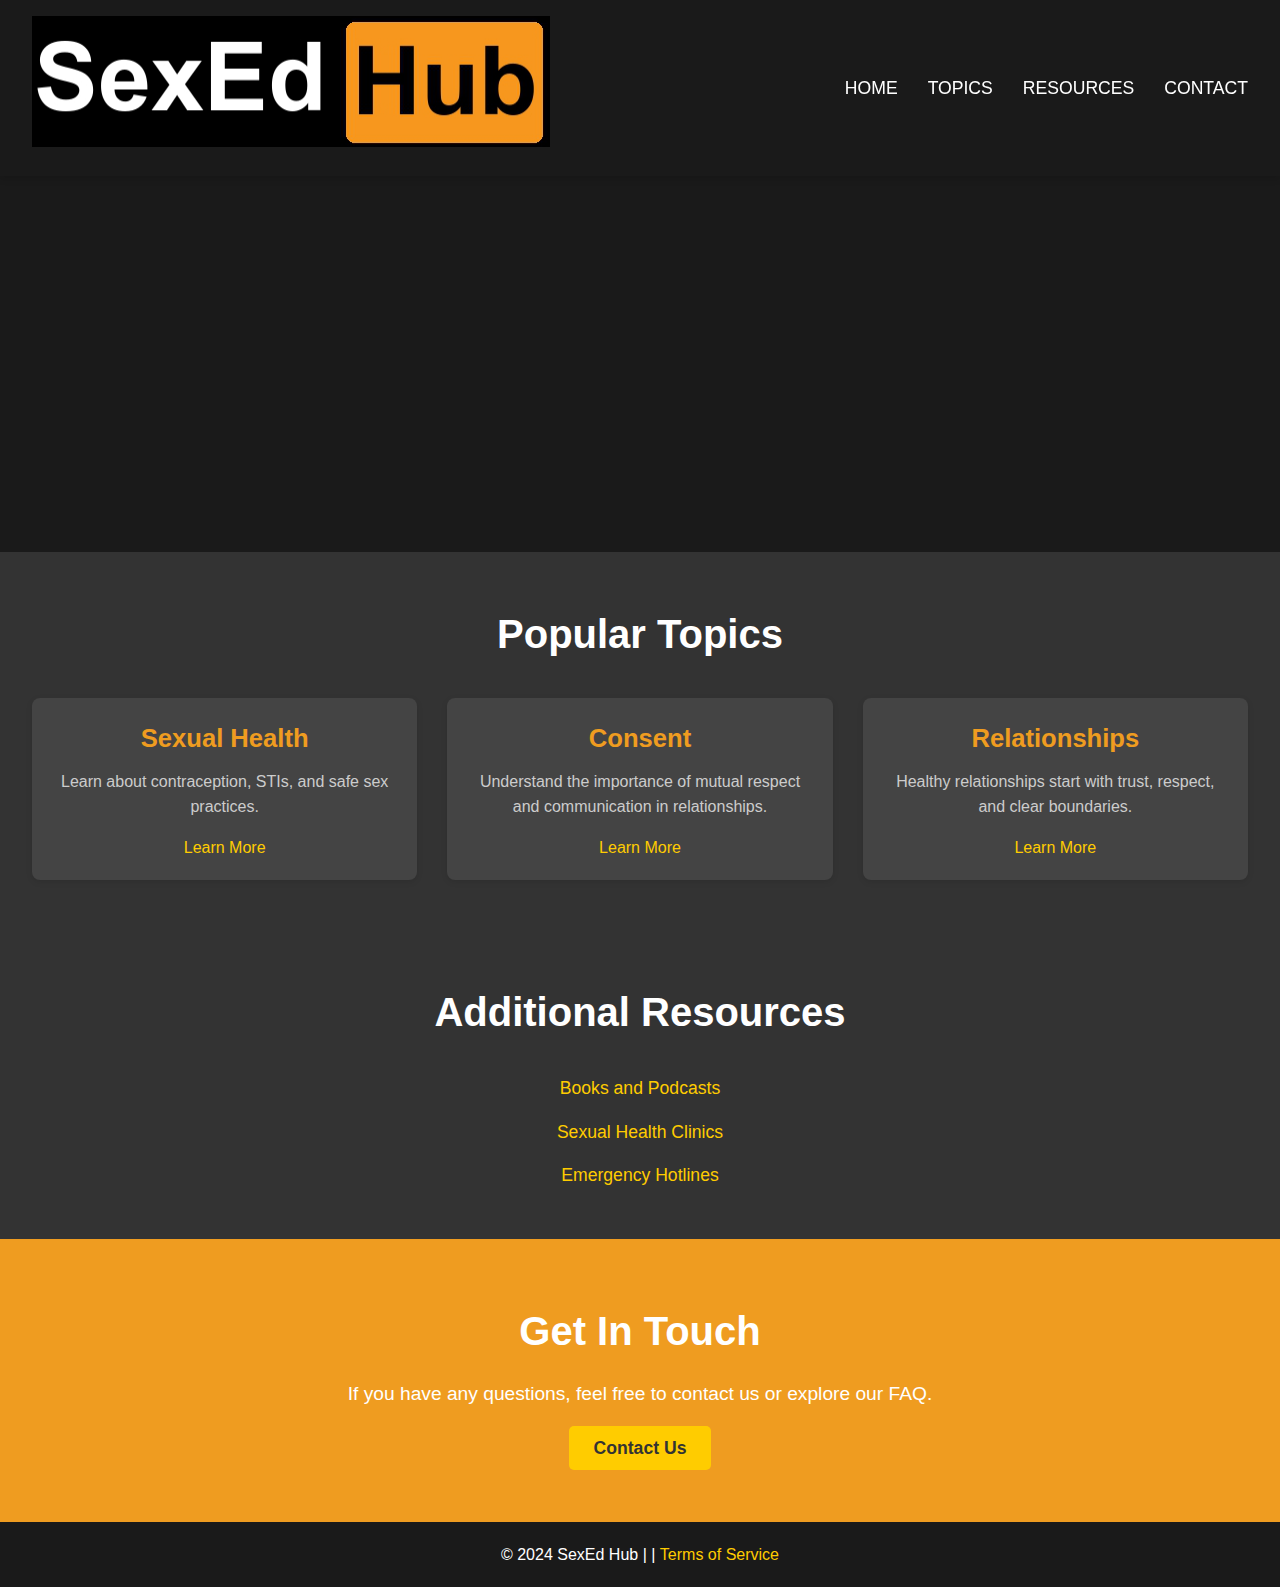
==== main.html @ 38d9f81c "second commit" ====
<!DOCTYPE html>
<html lang="en">

<head>
    <meta charset="UTF-8">
    <meta name="viewport" content="width=device-width, initial-scale=1.0">
    <meta name="description" content="Sex Education Hub: Empowering education on sexual health, relationships, consent, and more.">
    <meta name="keywords" content="Sex education, sexual health, consent, relationships, resources, education">
    <meta name="author" content="SexEd Hub">
    <title>SexEd Hub</title>
    <link rel="stylesheet" href="main.css">
    <link rel="icon" href="favicon.ico" type="image/x-icon">
</head>

<body>

    <!-- Navigation Bar -->
    <header>
        <nav>
            <div class="logo">
                <a href="#home" aria-label="Go to homepage"><img src="logo.png" alt="SexEd Hub" style="width:518px;height:131px"> </a>
            </div>
            <button class="nav-toggle" aria-label="Toggle navigation" id="nav-toggle">
                <span class="bar"></span>
                <span class="bar"></span>
                <span class="bar"></span>
            </button>
            <ul id="nav-list">
                <li><a href="#home" class="nav-link">Home</a></li>
                <li><a href="#topics" class="nav-link">Topics</a></li>
                <li><a href="#resources" class="nav-link">Resources</a></li>
                <li><a href="#contact" class="nav-link">Contact</a></li>
            </ul>
        </nav>
    </header>

    <!-- Hero Section -->
    <section id="home" class="hero">
        <div class="hero-content">
            <h1>Welcome to SexEd Hub</h1>
            <p>Your trusted source for understanding sexual health, relationships, and more.</p>
            <a href="#topics" class="cta-button">Explore Topics</a>
        </div>
    </section>

    <!-- Featured Topics Section -->
    <section id="topics" class="topics">
        <h2>Popular Topics</h2>
        <div class="topic-cards">
            <div class="card">
                <h3>Sexual Health</h3>
                <p>Learn about contraception, STIs, and safe sex practices.</p>
                <a href="https://www.example.com" target="_blank" class="cta-link">Learn More</a>
            </div>
            <div class="card">
                <h3>Consent</h3>
                <p>Understand the importance of mutual respect and communication in relationships.</p>
                <a href="https://www.example.com" target="_blank" class="cta-link">Learn More</a>
            </div>
            <div class="card">
                <h3>Relationships</h3>
                <p>Healthy relationships start with trust, respect, and clear boundaries.</p>
                <a href="https://www.example.com" target="_blank" class="cta-link">Learn More</a>
            </div>
        </div>
    </section>

    <!-- Resources Section -->
    <section id="resources" class="resources">
        <h2>Additional Resources</h2>
        <ul>
            <li><a href="https://www.example.com" target="_blank" class="cta-link">Books and Podcasts</a></li>
            <li><a href="https://www.example.com" target="_blank" class="cta-link">Sexual Health Clinics</a></li>
            <li><a href="https://www.example.com" target="_blank" class="cta-link">Emergency Hotlines</a></li>
        </ul>
    </section>

    <!-- Contact Section -->
    <section id="contact" class="contact">
        <h2>Get In Touch</h2>
        <p>If you have any questions, feel free to contact us or explore our FAQ.</p>
        <a href="mailto:support@sexedhub.com" class="cta-button">Contact Us</a>
    </section>

    <!-- Footer -->
    <footer>
        <p>&copy; 2024 SexEd Hub | <a href="https://www.example.com" target="_blank" class="footer-link"></a> | <a href="https://www.example.com" target="_blank" class="footer-link">Terms of Service</a></p>
    </footer>

    <!-- JavaScript for Interactivity -->
    <script src="mainscript.js"></script>
</body>

</html>
---- main.css ----
/* Global Styles */
* {
    margin: 0;
    padding: 0;
    box-sizing: border-box;
    font-family: 'Arial', sans-serif;
}

body {
    background-color: #1a1a1a;
    color: #fff; 
    line-height: 1.6;
    font-size: 16px;
}

a {
    text-decoration: none;
    color: inherit;
}

h1, h2, h3 {
    font-family: 'Helvetica Neue', sans-serif;
    color: #fff; /* Ensure headers are visible on dark background */
}

/* Navigation Bar */
nav {
    display: flex;
    justify-content: space-between;
    align-items: center;
    padding: 1rem 2rem;
    background-color: #1a1a1a; /* Bright orange background */
    box-shadow: 0 4px 6px rgba(0, 0, 0, 0.1);
    position: sticky;
    top: 0;
    z-index: 100;
}

nav .logo a {
    font-size: 1.8rem;
    font-weight: bold;
    color: white;
    text-transform: uppercase;
}

nav .nav-toggle {
    display: none;
    cursor: pointer;
    flex-direction: column;
    gap: 5px;
}

.nav-toggle .bar {
    width: 30px;
    height: 4px;
    background-color: white;
    transition: all 0.3s ease;
}

#nav-list {
    display: flex;
    gap: 30px;
}

#nav-list li {
    list-style: none;
}

#nav-list a {
    color: white;
    font-size: 1.1rem;
    font-weight: 500;
    text-transform: uppercase;
    transition: color 0.3s ease;
}

#nav-list a:hover {
    color: #ffcc00; /* Light yellow for hover effect */
}

/* Hero Section */
.hero {
    background: linear-gradient(to bottom right, #1a1a1a, #ff3300); /* Orange gradient */
    color: white;
    padding: 100px 2rem;
    text-align: center;
    position: relative;
    overflow: hidden;
}

.hero-content {
    max-width: 800px;
    margin: 0 auto;
}

.hero h1 {
    font-size: 3rem;
    font-weight: bold;
    margin-bottom: 1rem;
}

.hero p {
    font-size: 1.2rem;
    margin-bottom: 1.5rem;
}

.cta-button {
    background-color: #ffcc00; /* Light yellow-orange */
    color: #333;
    padding: 10px 20px;
    font-size: 1.1rem;
    font-weight: bold;
    border-radius: 5px;
    transition: background-color 0.3s ease;
}

.cta-button:hover {
    background-color: #ff9900; /* Darker orange on hover */
}

.hero::after {
    content: "";
    position: absolute;
    bottom: -100px;
    left: 50%;
    transform: translateX(-50%);
    width: 120%;
    height: 200px;
    background: rgba(255, 255, 255, 0.2);
    border-radius: 50%;
    z-index: -1;
}

/* Featured Topics Section */
.topics {
    background-color: #333; /* Dark background for contrast */
    padding: 50px 2rem;
    text-align: center;
}

.topics h2 {
    font-size: 2.5rem;
    margin-bottom: 2rem;
    font-weight: bold;
    color: #ffffff; /* Orange for section title */
}

.topic-cards {
    display: grid;
    grid-template-columns: repeat(3, 1fr);
    gap: 30px;
}

.card {
    background-color: #444; /* Slightly lighter dark gray for cards */
    border-radius: 8px;
    padding: 20px;
    box-shadow: 0 2px 6px rgba(0, 0, 0, 0.1);
    transition: transform 0.3s ease, box-shadow 0.3s ease;
}

.card:hover {
    transform: translateY(-10px);
    box-shadow: 0 4px 12px rgba(0, 0, 0, 0.1);
}

.card h3 {
    font-size: 1.6rem;
    margin-bottom: 10px;
    color: #ef9c20; /* Orange text for titles */
}

.card p {
    font-size: 1rem;
    margin-bottom: 15px;
    color: #ccc; /* Light gray for description text */
}

.card a {
    color: #ffcc00; /* Light yellow-orange links */
    font-weight: 500;
    transition: color 0.3s ease;
}

.card a:hover {
    color: #ff9900; /* Darker orange on hover */
}

/* Resources Section */
.resources {
    background-color: #333;
    padding: 50px 2rem;
}

.resources h2 {
    text-align: center;
    font-size: 2.5rem;
    margin-bottom: 30px;
    font-weight: bold;
    color: #ffffff;
}

.resources ul {
    list-style: none;
    display: flex;
    flex-direction: column;
    gap: 15px;
    align-items: center;
}

.resources ul li {
    font-size: 1.1rem;
    color: #ccc;
}

.resources a {
    color: #ffcc00;
    font-weight: 500;
    transition: color 0.3s ease;
}

.resources a:hover {
    color: #ff9900;
}

/* Contact Section */
.contact {
    background-color: #ef9c20; /* Orange background */
    color: white;
    padding: 60px 2rem;
    text-align: center;
}

.contact h2 {
    font-size: 2.5rem;
    margin-bottom: 1rem;
    font-weight: bold;
}

.contact p {
    font-size: 1.2rem;
    margin-bottom: 1.5rem;
}

.contact .cta-button {
    background-color: #ffcc00; /* Light yellow-orange */
    color: #333;
    padding: 12px 25px;
    font-size: 1.1rem;
    font-weight: bold;
    border-radius: 5px;
    transition: background-color 0.3s ease;
}

.contact .cta-button:hover {
    background-color: #ff9900;
}

/* Footer */
footer {
    background-color: #1a1a1a; /* Dark footer */
    color: white;
    padding: 20px;
    text-align: center;
    font-size: 1rem;
}

footer a {
    color: #ffcc00;
    font-weight: 500;
    transition: color 0.3s ease;
}

footer a:hover {
    color: #ff9900;
}

/* Mobile Styles */
@media (max-width: 768px) {
    .nav-toggle {
        display: flex;
    }

    #nav-list {
        display: none;
        flex-direction: column;
        gap: 10px;
        position: absolute;
        top: 60px;
        right: 20px;
        background-color: #ff6600;
        padding: 1rem;
        border-radius: 5px;
    }

    #nav-list.active {
        display: flex;
    }

    .nav-link {
        padding: 10px;
        font-size: 1.2rem;
        text-align: center;
    }

    .hero h1 {
        font-size: 2.5rem;
    }

    .hero p {
        font-size: 1.1rem;
    }

    .topic-cards {
        grid-template-columns: 1fr 1fr;
    }

    .card h3 {
        font-size: 1.4rem;
    }

    .card p {
        font-size: 0.95rem;
    }

    .resources ul {
        flex-direction: column;
        align-items: flex-start;
    }
}
/* Scroll to Top Button */
.scroll-to-top {
    position: fixed;
    bottom: 30px;
    right: 30px;
    background-color: #ff6600;
    color: white;
    border: none;
    border-radius: 50%;
    padding: 15px;
    font-size: 20px;
    cursor: pointer;
    display: none;
    transition: opacity 0.3s ease;
    z-index: 1000;
}

.scroll-to-top.show {
    display: block;
    opacity: 1;
}

.scroll-to-top:hover {
    background-color: #ff9900;
}

/* Card hover effect */
.card {
    transition: transform 0.3s ease, box-shadow 0.3s ease;
}

.card:hover {
    transform: scale(1.05);
    box-shadow: 0 8px 20px rgba(0, 0, 0, 0.2);
}

/* Fade-in animation for Hero section */
.hero.fade-in {
    opacity: 0;
    animation: fadeInAnimation 2s forwards;
}

@keyframes fadeInAnimation {
    100% {
        opacity: 1;
    }
}
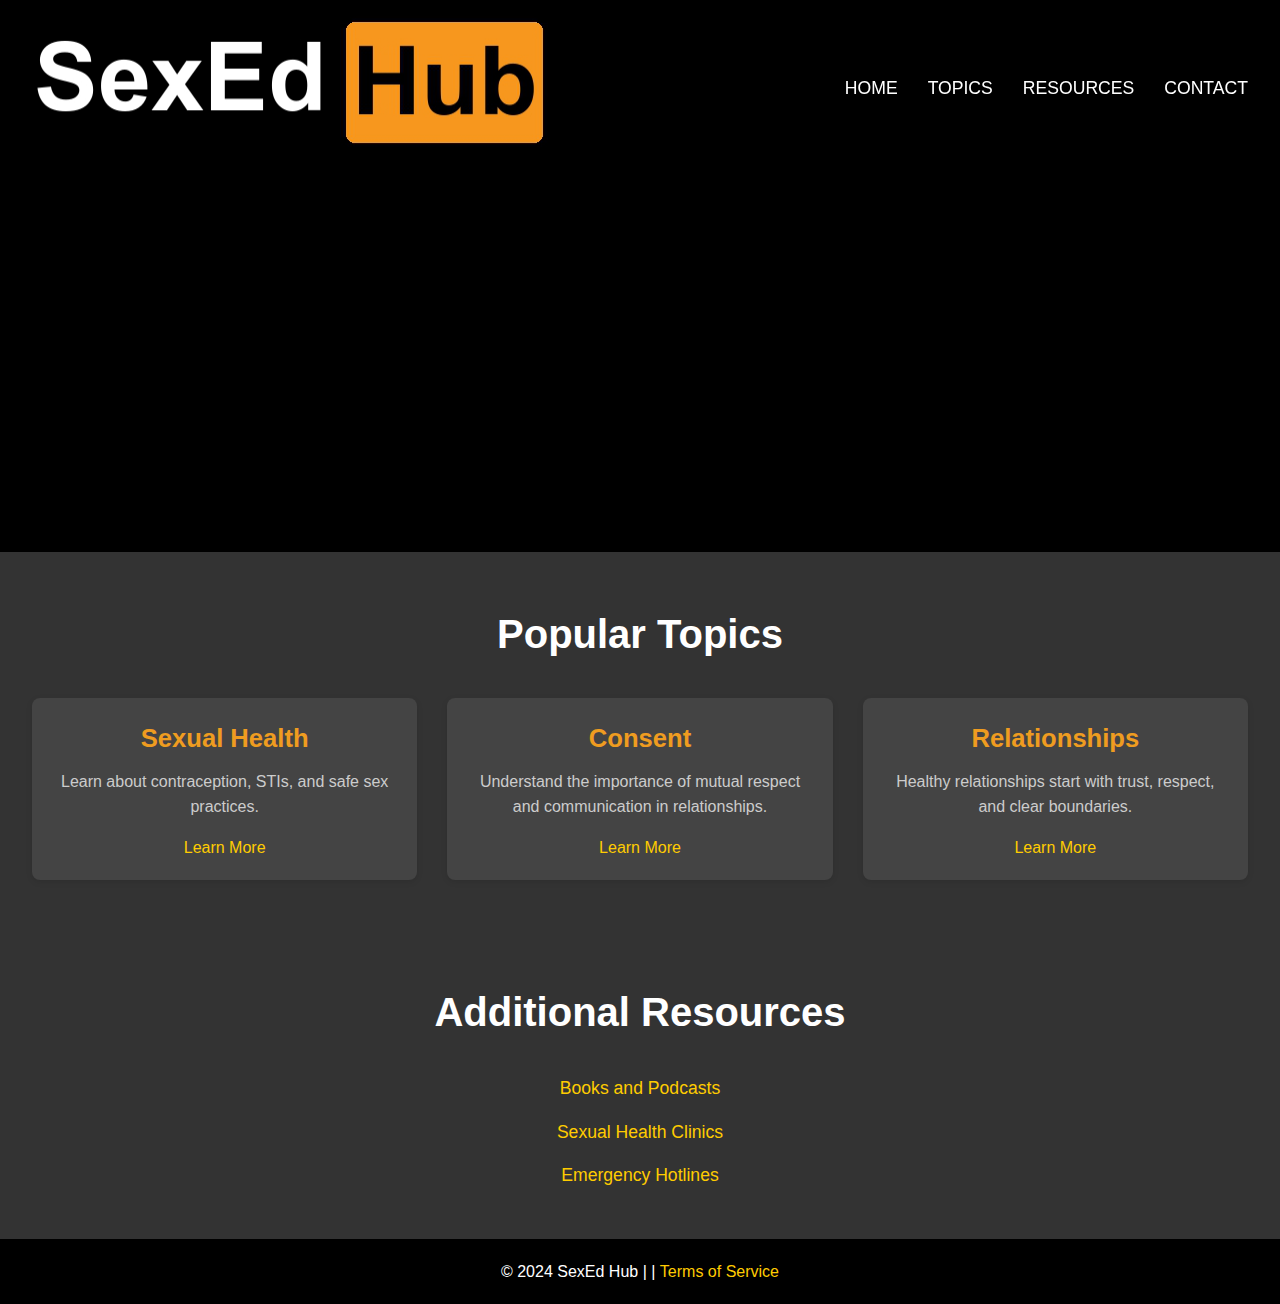
==== commit 6e35c5fa: "third commit" ====
--- a/main.html
+++ b/main.html
@@ -75,12 +75,6 @@
         </ul>
     </section>
 
-    <!-- Contact Section -->
-    <section id="contact" class="contact">
-        <h2>Get In Touch</h2>
-        <p>If you have any questions, feel free to contact us or explore our FAQ.</p>
-        <a href="mailto:support@sexedhub.com" class="cta-button">Contact Us</a>
-    </section>
 
     <!-- Footer -->
     <footer>
--- a/main.css
+++ b/main.css
@@ -7,7 +7,7 @@
 }
 
 body {
-    background-color: #1a1a1a;
+    background-color: #000000;
     color: #fff; 
     line-height: 1.6;
     font-size: 16px;
@@ -29,7 +29,7 @@
     justify-content: space-between;
     align-items: center;
     padding: 1rem 2rem;
-    background-color: #1a1a1a; /* Bright orange background */
+    background-color: #000000; /* Bright orange background */
     box-shadow: 0 4px 6px rgba(0, 0, 0, 0.1);
     position: sticky;
     top: 0;
@@ -258,7 +258,7 @@
 
 /* Footer */
 footer {
-    background-color: #1a1a1a; /* Dark footer */
+    background-color: #000000; /* Dark footer */
     color: white;
     padding: 20px;
     text-align: center;
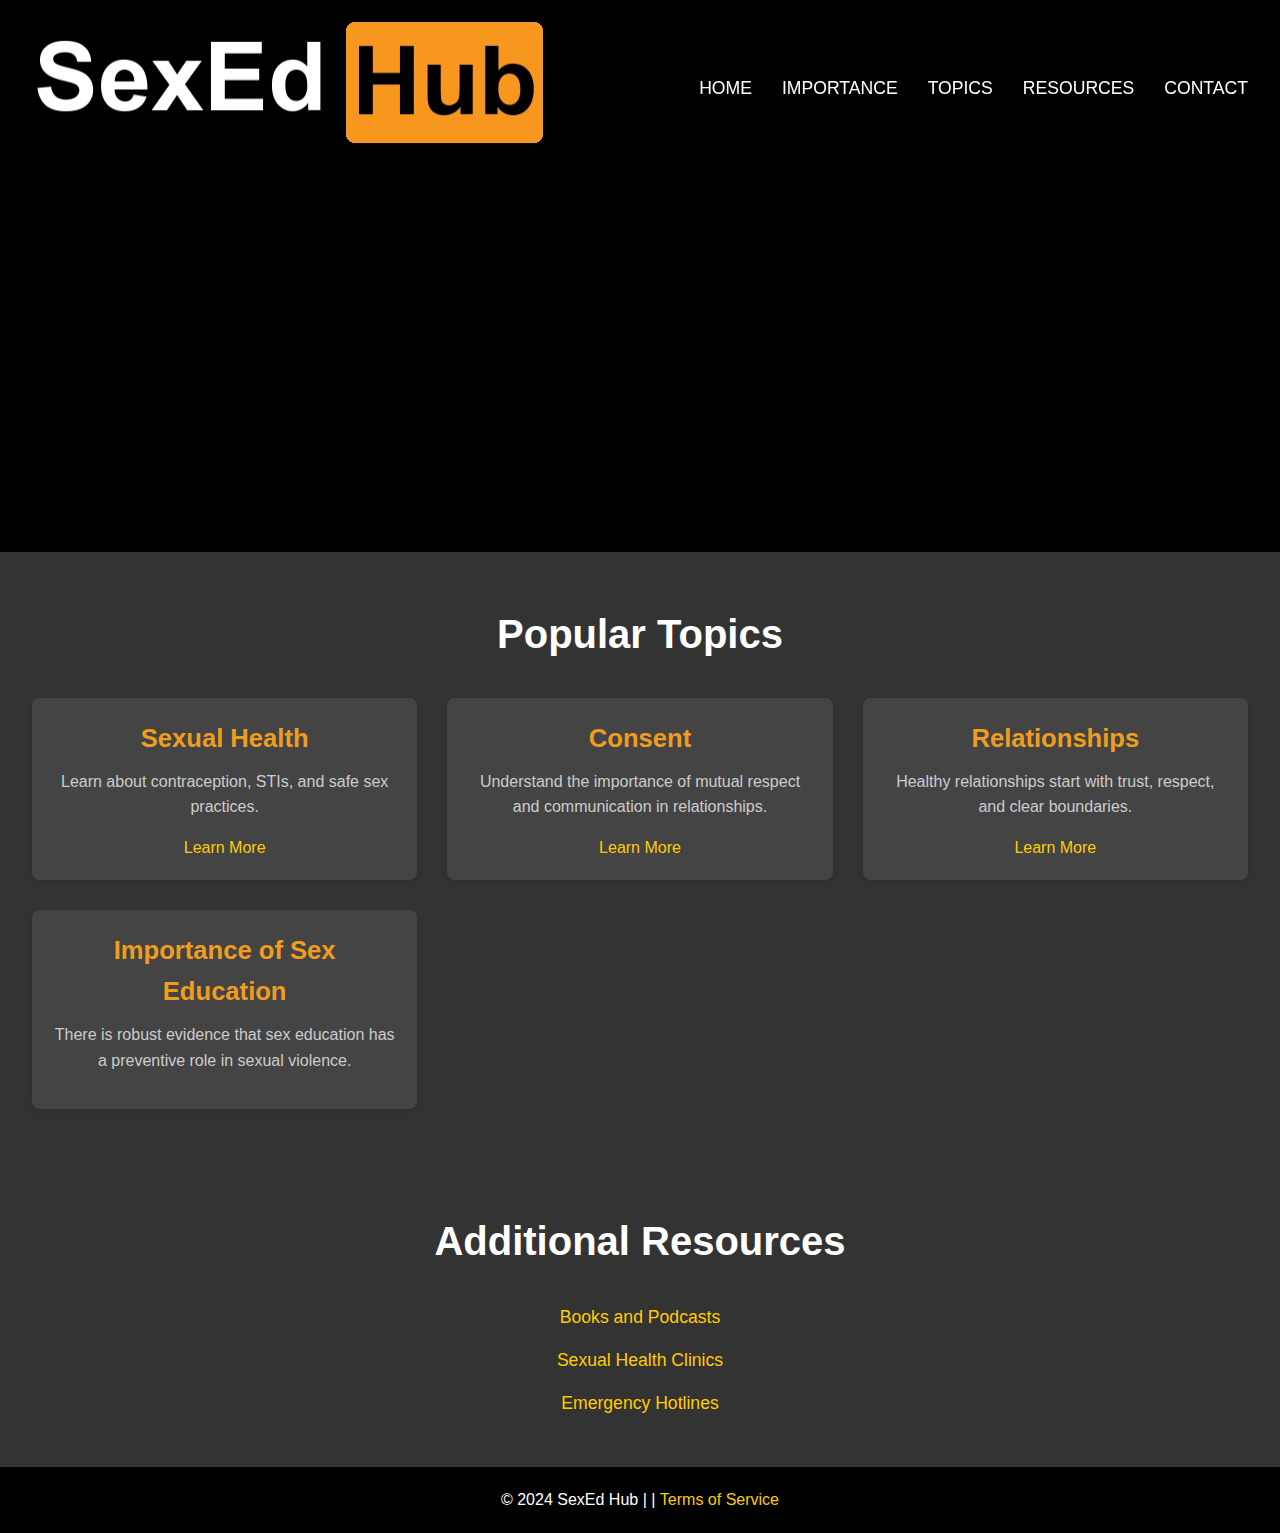
==== commit b7320ecb: "fourth commit" ====
--- a/main.html
+++ b/main.html
@@ -14,7 +14,6 @@
 
 <body>
 
-    <!-- Navigation Bar -->
     <header>
         <nav>
             <div class="logo">
@@ -27,14 +26,15 @@
             </button>
             <ul id="nav-list">
                 <li><a href="#home" class="nav-link">Home</a></li>
+                <li><a href="#importance" class="nav-link">Importance</a></li>
                 <li><a href="#topics" class="nav-link">Topics</a></li>
                 <li><a href="#resources" class="nav-link">Resources</a></li>
                 <li><a href="#contact" class="nav-link">Contact</a></li>
             </ul>
         </nav>
     </header>
+    
 
-    <!-- Hero Section -->
     <section id="home" class="hero">
         <div class="hero-content">
             <h1>Welcome to SexEd Hub</h1>
@@ -43,7 +43,6 @@
         </div>
     </section>
 
-    <!-- Featured Topics Section -->
     <section id="topics" class="topics">
         <h2>Popular Topics</h2>
         <div class="topic-cards">
@@ -62,10 +61,13 @@
                 <p>Healthy relationships start with trust, respect, and clear boundaries.</p>
                 <a href="https://www.example.com" target="_blank" class="cta-link">Learn More</a>
             </div>
+            <div class="card" id="importance">
+                <h3>Importance of Sex Education</h3>
+                <p>There is robust evidence that sex education has a preventive role in sexual violence.</p>
+            </div>
         </div>
     </section>
 
-    <!-- Resources Section -->
     <section id="resources" class="resources">
         <h2>Additional Resources</h2>
         <ul>
@@ -75,13 +77,9 @@
         </ul>
     </section>
 
-
-    <!-- Footer -->
     <footer>
         <p>&copy; 2024 SexEd Hub | <a href="https://www.example.com" target="_blank" class="footer-link"></a> | <a href="https://www.example.com" target="_blank" class="footer-link">Terms of Service</a></p>
     </footer>
-
-    <!-- JavaScript for Interactivity -->
     <script src="mainscript.js"></script>
 </body>
 
--- a/main.css
+++ b/main.css
@@ -1,4 +1,4 @@
-/* Global Styles */
+
 * {
     margin: 0;
     padding: 0;
@@ -20,7 +20,7 @@
 
 h1, h2, h3 {
     font-family: 'Helvetica Neue', sans-serif;
-    color: #fff; /* Ensure headers are visible on dark background */
+    color: #fff; 
 }
 
 /* Navigation Bar */
@@ -29,7 +29,7 @@
     justify-content: space-between;
     align-items: center;
     padding: 1rem 2rem;
-    background-color: #000000; /* Bright orange background */
+    background-color: #000000; 
     box-shadow: 0 4px 6px rgba(0, 0, 0, 0.1);
     position: sticky;
     top: 0;
@@ -75,12 +75,12 @@
 }
 
 #nav-list a:hover {
-    color: #ffcc00; /* Light yellow for hover effect */
+    color: #ffcc00; 
 }
 
 /* Hero Section */
 .hero {
-    background: linear-gradient(to bottom right, #1a1a1a, #ff3300); /* Orange gradient */
+    background: linear-gradient(to bottom right, #1a1a1a, #ff3300); 
     color: white;
     padding: 100px 2rem;
     text-align: center;
@@ -105,7 +105,7 @@
 }
 
 .cta-button {
-    background-color: #ffcc00; /* Light yellow-orange */
+    background-color: #ffcc00; 
     color: #333;
     padding: 10px 20px;
     font-size: 1.1rem;
@@ -115,7 +115,7 @@
 }
 
 .cta-button:hover {
-    background-color: #ff9900; /* Darker orange on hover */
+    background-color: #ff9900; 
 }
 
 .hero::after {
@@ -130,10 +130,9 @@
     border-radius: 50%;
     z-index: -1;
 }
-
 /* Featured Topics Section */
 .topics {
-    background-color: #333; /* Dark background for contrast */
+    background-color: #333; 
     padding: 50px 2rem;
     text-align: center;
 }
@@ -142,7 +141,7 @@
     font-size: 2.5rem;
     margin-bottom: 2rem;
     font-weight: bold;
-    color: #ffffff; /* Orange for section title */
+    color: #ffffff; 
 }
 
 .topic-cards {
@@ -152,7 +151,7 @@
 }
 
 .card {
-    background-color: #444; /* Slightly lighter dark gray for cards */
+    background-color: #444; 
     border-radius: 8px;
     padding: 20px;
     box-shadow: 0 2px 6px rgba(0, 0, 0, 0.1);
@@ -167,23 +166,23 @@
 .card h3 {
     font-size: 1.6rem;
     margin-bottom: 10px;
-    color: #ef9c20; /* Orange text for titles */
+    color: #ef9c20; 
 }
 
 .card p {
     font-size: 1rem;
     margin-bottom: 15px;
-    color: #ccc; /* Light gray for description text */
+    color: #ccc; 
 }
 
 .card a {
-    color: #ffcc00; /* Light yellow-orange links */
+    color: #ffcc00; 
     font-weight: 500;
     transition: color 0.3s ease;
 }
 
 .card a:hover {
-    color: #ff9900; /* Darker orange on hover */
+    color: #ff9900; 
 }
 
 /* Resources Section */
@@ -225,7 +224,7 @@
 
 /* Contact Section */
 .contact {
-    background-color: #ef9c20; /* Orange background */
+    background-color: #ef9c20; 
     color: white;
     padding: 60px 2rem;
     text-align: center;
@@ -243,7 +242,7 @@
 }
 
 .contact .cta-button {
-    background-color: #ffcc00; /* Light yellow-orange */
+    background-color: #ffcc00; 
     color: #333;
     padding: 12px 25px;
     font-size: 1.1rem;
@@ -258,7 +257,7 @@
 
 /* Footer */
 footer {
-    background-color: #000000; /* Dark footer */
+    background-color: #000000; 
     color: white;
     padding: 20px;
     text-align: center;
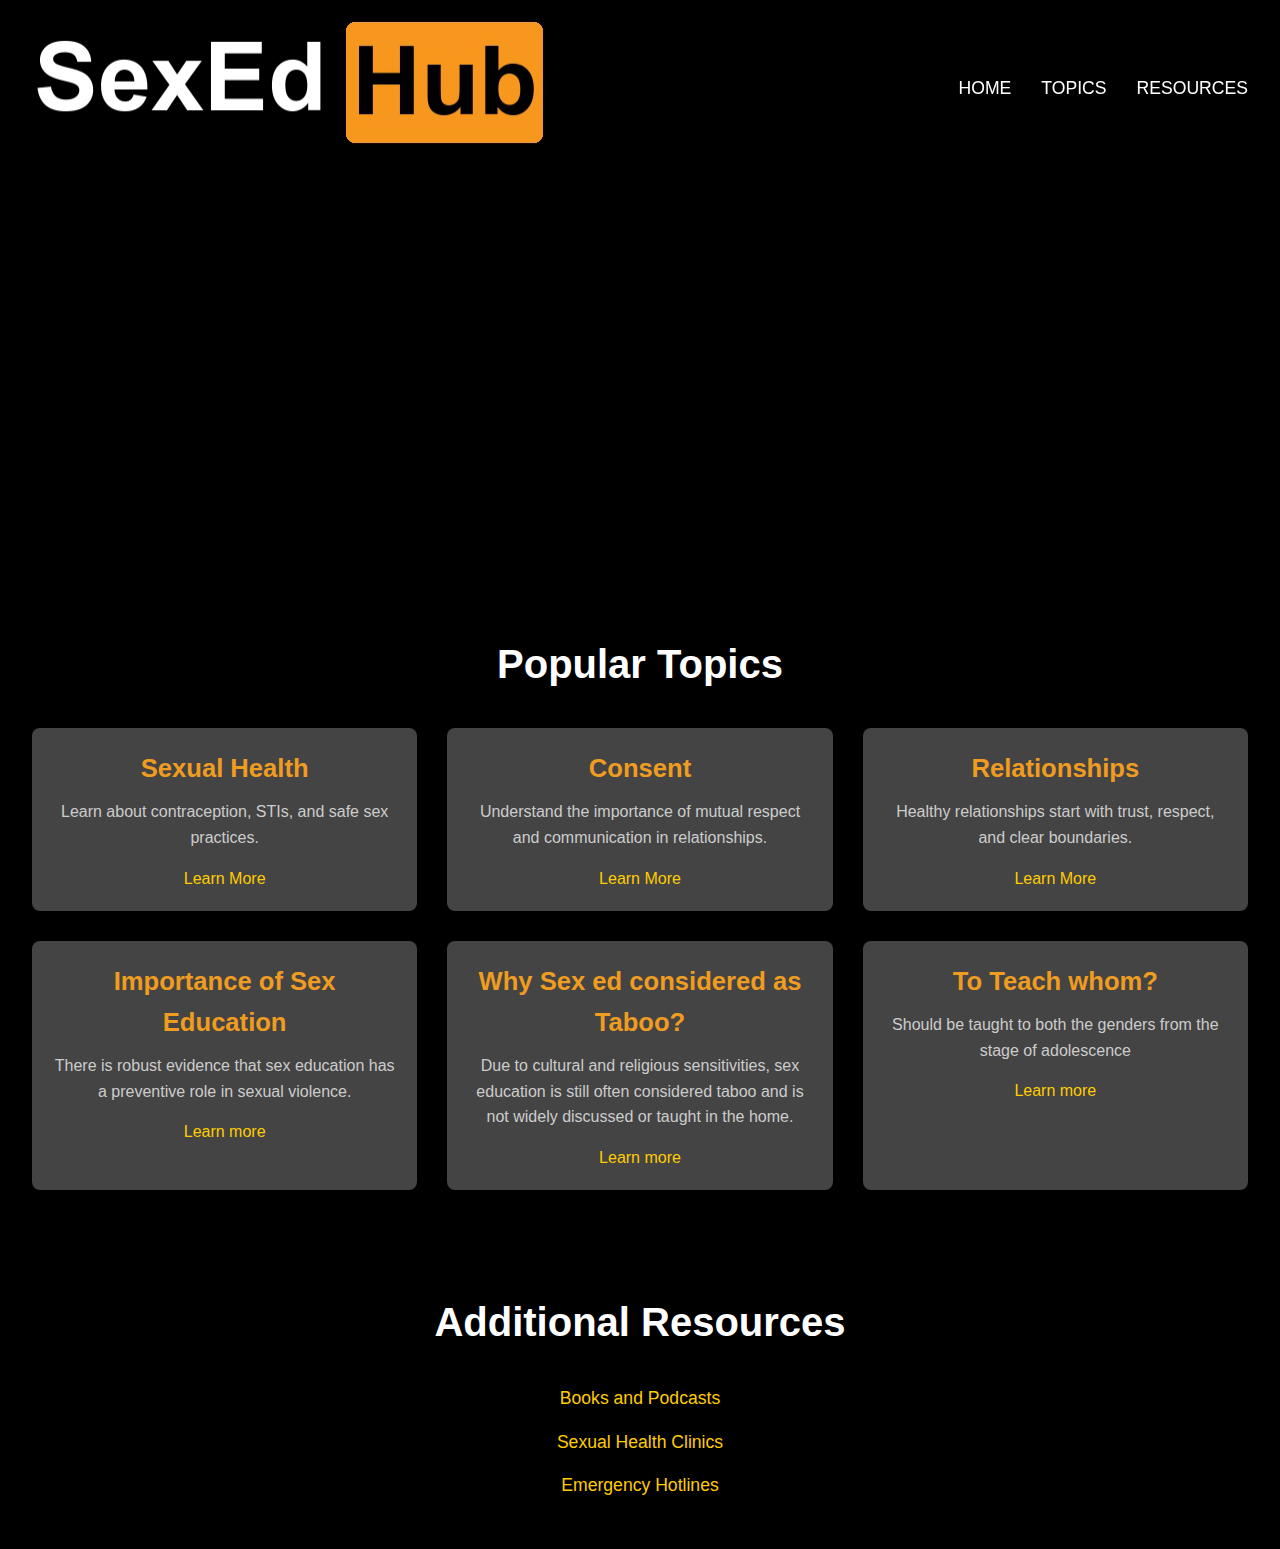
==== commit 5feded64: "." ====
--- a/main.html
+++ b/main.html
@@ -3,16 +3,12 @@
 
 <head>
     <meta charset="UTF-8">
-    <meta name="viewport" content="width=device-width, initial-scale=1.0">
-    <meta name="description" content="Sex Education Hub: Empowering education on sexual health, relationships, consent, and more.">
-    <meta name="keywords" content="Sex education, sexual health, consent, relationships, resources, education">
-    <meta name="author" content="SexEd Hub">
     <title>SexEd Hub</title>
     <link rel="stylesheet" href="main.css">
     <link rel="icon" href="favicon.ico" type="image/x-icon">
 </head>
 
-<body>
+<body">
 
     <header>
         <nav>
@@ -26,10 +22,8 @@
             </button>
             <ul id="nav-list">
                 <li><a href="#home" class="nav-link">Home</a></li>
-                <li><a href="#importance" class="nav-link">Importance</a></li>
                 <li><a href="#topics" class="nav-link">Topics</a></li>
                 <li><a href="#resources" class="nav-link">Resources</a></li>
-                <li><a href="#contact" class="nav-link">Contact</a></li>
             </ul>
         </nav>
     </header>
@@ -38,7 +32,7 @@
     <section id="home" class="hero">
         <div class="hero-content">
             <h1>Welcome to SexEd Hub</h1>
-            <p>Your trusted source for understanding sexual health, relationships, and more.</p>
+            <p>Your trusted source for understanding sexual education Where you wont get judjed for your queries</p>
             <a href="#topics" class="cta-button">Explore Topics</a>
         </div>
     </section>
@@ -49,21 +43,32 @@
             <div class="card">
                 <h3>Sexual Health</h3>
                 <p>Learn about contraception, STIs, and safe sex practices.</p>
-                <a href="https://www.example.com" target="_blank" class="cta-link">Learn More</a>
+                <a href="." target="_blank" class="cta-link">Learn More</a>
             </div>
             <div class="card">
                 <h3>Consent</h3>
                 <p>Understand the importance of mutual respect and communication in relationships.</p>
-                <a href="https://www.example.com" target="_blank" class="cta-link">Learn More</a>
+                <a href="." target="_blank" class="cta-link">Learn More</a>
             </div>
             <div class="card">
                 <h3>Relationships</h3>
                 <p>Healthy relationships start with trust, respect, and clear boundaries.</p>
-                <a href="https://www.example.com" target="_blank" class="cta-link">Learn More</a>
+                <a href="." target="_blank" class="cta-link">Learn More</a>
             </div>
-            <div class="card" id="importance">
+            <div class="card">
                 <h3>Importance of Sex Education</h3>
                 <p>There is robust evidence that sex education has a preventive role in sexual violence.</p>
+                <a href="." target="_blank" class="cta-link">Learn more</a>
+            </div>
+            <div class="card">
+                <h3>Why Sex ed considered as Taboo?</h3>
+                <p>Due to cultural and religious sensitivities, sex education is still often considered taboo and is not widely discussed or taught in the home.</p>
+                <a href="." target="_blank" class="cta-link">Learn more</a>
+            </div>
+            <div class="card">
+                <h3>To Teach whom?</h3>
+                <p>Should be taught to both the genders from the stage of adolescence</p>
+                <a href="." target="_blank" class="cta-link">Learn more</a>
             </div>
         </div>
     </section>
@@ -71,15 +76,11 @@
     <section id="resources" class="resources">
         <h2>Additional Resources</h2>
         <ul>
-            <li><a href="https://www.example.com" target="_blank" class="cta-link">Books and Podcasts</a></li>
-            <li><a href="https://www.example.com" target="_blank" class="cta-link">Sexual Health Clinics</a></li>
-            <li><a href="https://www.example.com" target="_blank" class="cta-link">Emergency Hotlines</a></li>
+            <li><a href="." target="_blank" class="cta-link">Books and Podcasts</a></li>
+            <li><a href="." target="_blank" class="cta-link">Sexual Health Clinics</a></li>
+            <li><a href="." target="_blank" class="cta-link">Emergency Hotlines</a></li>
         </ul>
     </section>
-
-    <footer>
-        <p>&copy; 2024 SexEd Hub | <a href="https://www.example.com" target="_blank" class="footer-link"></a> | <a href="https://www.example.com" target="_blank" class="footer-link">Terms of Service</a></p>
-    </footer>
     <script src="mainscript.js"></script>
 </body>
 
--- a/main.css
+++ b/main.css
@@ -92,6 +92,10 @@
     max-width: 800px;
     margin: 0 auto;
 }
+.hero-content:hover {
+    transform: translateY(-10px);
+    box-shadow: 0 4px 12px rgba(0, 0, 0, 0.1);
+}
 
 .hero h1 {
     font-size: 3rem;
@@ -132,7 +136,7 @@
 }
 /* Featured Topics Section */
 .topics {
-    background-color: #333; 
+    background-color: #000000; 
     padding: 50px 2rem;
     text-align: center;
 }
@@ -187,7 +191,7 @@
 
 /* Resources Section */
 .resources {
-    background-color: #333;
+    background-color: #000000;
     padding: 50px 2rem;
 }
 
@@ -219,6 +223,7 @@
 }
 
 .resources a:hover {
+    transform: translate(-10px);
     color: #ff9900;
 }
 
